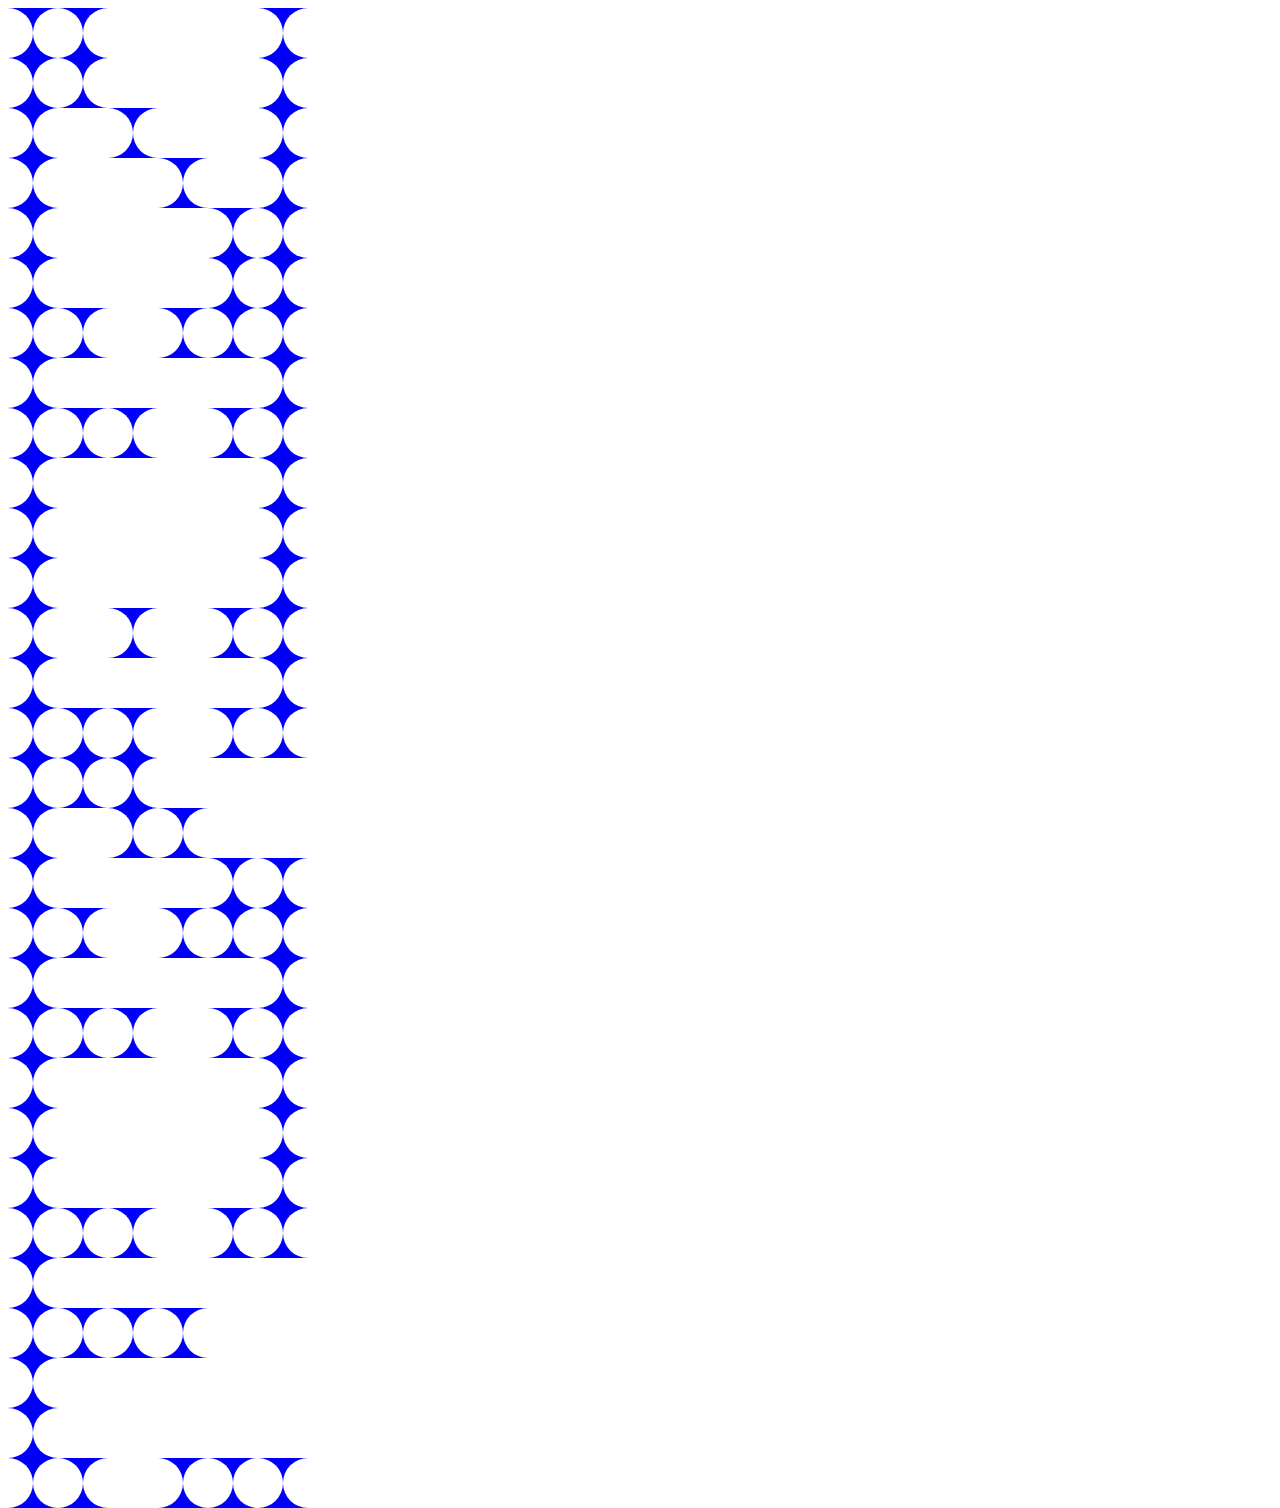
==== allletters.html @ 9e1a6b23 "letters" ====
<!DOCTYPE html>
<html>
	
	<head>
	    <meta charset="utf-8">
      <meta name="viewport" content="width=device-width, initial-scale=1.0">

	    <link href="allletters.css" rel="stylesheet" type="text/css">
	</head>

	<body>
	 
   <!-- N -->
    <div class="bounding-box">

    	<!-- row 1 -->
        <div class="segment round">
        	<div class="circle left"></div>
         	<div class="circle right"></div>
        </div>
       
        <div class="segment round">
        	<div class="circle left"></div>
         	<div class="circle right"></div>
        </div>
        
        <div class="segment round">
            <div class="round"></div>
            <div class="round"></div>
            <div class="segment white"></div>
        </div>
        
        <div class="segment round">
            <div class="segment white"></div>
        </div>
        
        <div class="segment round">
            <div class="segment white"></div>
        </div>
        
        <div class="segment round">
        	<div class="circle left"></div>
         	<div class="circle right"></div>
        </div>
   	  
   	  	
      	<!-- row 2 -->
        <div class="segment round">
        	<div class="circle left"></div>
         	<div class="circle right"></div>
        </div>
        
        <div class="segment round">
        	<div class="circle left"></div>
         	<div class="circle right"></div>
        </div>
        
        <div class="segment round">
            <div class="segment white"></div>
        </div>
        
        <div class="segment round">
            <div class="segment white"></div>
        </div>
        
        <div class="segment round">
            <div class="segment white"></div>
        </div>
        <div class="segment round">
        	<div class="circle left"></div>
         	<div class="circle right"></div>
        </div>
   	  
      	<!-- row 3 -->
        <div class="segment round">
        	<div class="circle left"></div>
         	<div class="circle right"></div>
        </div>
       
        <div class="segment round">
            <div class="segment white"></div>
        </div>
       
        <div class="segment round">
        	<div class="circle left"></div>
         	<div class="circle right"></div>
        </div>
        
        <div class="segment round">
            <div class="segment white"></div>
        </div>
        <div class="segment round">
            <div class="segment white"></div>
        </div>
        <div class="segment round">
        	<div class="circle left"></div>
         	<div class="circle right"></div>
        </div>

   	  

      	<!-- row 4 -->
        <div class="segment round">
        	<div class="circle left"></div>
         	<div class="circle right"></div>
        </div>
        <div class="segment round">
            <div class="segment white"></div>
        </div>
        
        <div class="segment round">
            <div class="segment white"></div>
        </div>
        <div class="segment round">
        	<div class="circle left"></div>
         	<div class="circle right"></div>
        </div>
        
        <div class="segment round">
            <div class="segment white"></div>
        </div>
        
        <div class="segment round">
        	<div class="circle left"></div>
         	<div class="circle right"></div>
        </div>
   	  

      	<!-- row 5 -->
        <div class="segment round">
        	<div class="circle left"></div>
         	<div class="circle right"></div>
        </div>
        <div class="segment round">
            <div class="segment white"></div>
        </div>
        
        <div class="segment round">
            <div class="segment white"></div>
        </div>
        
        <div class="segment round">
            <div class="segment white"></div>
        </div>
       
        <div class="segment round">
        	<div class="circle left"></div>
         	<div class="circle right"></div>
        </div>
        
        <div class="segment round">
        	<div class="circle left"></div>
         	<div class="circle right"></div>
        </div>
   	  
   	  	

      	<!-- row 6 -->
        <div class="segment round">
        	<div class="circle left"></div>
         	<div class="circle right"></div>
        </div>
        
        <div class="segment round">
            <div class="segment white"></div>
        </div>
        
        <div class="segment round">
            <div class="segment white"></div>
        </div>
        
        <div class="segment round">
            <div class="segment white"></div>
        </div>
        
        <div class="segment round">
        	<div class="circle left"></div>
         	<div class="circle right"></div>
        </div>
       
        <div class="segment round">
        	<div class="circle left"></div>
         	<div class="circle right"></div>
        </div>



  <!-- A -->
      <div class ="bounding-box">
    
     
     <!-- row 1 -->
        <div class="segment round">
          <div class="circle left"></div>
          <div class="circle right"></div>
        </div>

      <div class="segment round">
        <div class="circle left two"></div>
        <div class="circle right two"></div>
      </div>


      <div class="segment round ">
        <div class="segment white"></div>
      </div>
     
      <div class="segment round">
        <div class="circle left"></div>
        <div class="circle right"></div>
      </div>
     
      <div class="segment round">
        <div class="circle left"></div>
        <div class="circle right"></div>
      </div>

      <div class="segment round">
        <div class="circle left"></div>
        <div class="circle right"></div>
      </div>

      <div class="round"></div>
      <div class="round"></div>
     
     <!-- row 2 -->
      <div class="segment round">
        <div class="circle left"></div>
        <div class="circle right"></div>
        </div>

      <div class="segment round">
         <div class="segment white"></div>
      </div>
      
      <div class="segment blank"></div>
      
      <div class="segment blank"></div>
      
      <div class="segment round">
         <div class="segment white"></div>
      </div>
      
      <div class="segment round">
        <div class="circle left"></div>
        <div class="circle right"></div>
      </div>

      <div class="round"> </div>
      <div class="round"></div>
      
     <!-- row 3 -->
      <div class="segment round">
        <div class="circle left"></div>
        <div class="circle right"></div>
      </div>
     
      <div class="segment round">
        <div class="circle left"></div>
        <div class="circle right"></div>
      </div>
     
      <div class="segment round">
        <div class="circle left"></div>
        <div class="circle right"></div>
      </div>
      
      <div class="segment round">
         <div class="segment white"></div>
      </div>
      
      <div class="segment round">
        <div class="circle left"></div>
        <div class="circle right"></div>
      </div>
      
      <div class="segment round">
        <div class="circle left"></div>
        <div class="circle right"></div>
      </div>

      <div class="round"></div>
      <div class="round"></div>

     <!-- row 4 -->
      <div class="segment round">
        <div class="circle left"></div>
        <div class="circle right"></div>
      </div>
      <div class="segment round">
         <div class="segment white"></div>
      </div>
      
      <div class="segment blank"></div>
      
      <div class="segment blank"></div>
      
      <div class="segment round">
         <div class="segment white"></div>
      </div>
      
      <div class="segment round">
        <div class="circle left"></div>
        <div class="circle right"></div>
      </div>

      <div class="round"></div>
      <div class="round"></div>
     
      <!-- row 5 -->
      <div class="segment round">
        <div class="circle left"></div>
        <div class="circle right"></div>
      </div>
      
      <div class="segment round">
         <div class="segment white"></div>
      </div>
      
      <div class="segment blank"></div>
      
      <div class="segment blank"></div>
      
      <div class="segment round">
         <div class="segment white"></div>
      </div>
      
      <div class="segment round">
        <div class="circle left"></div>
        <div class="circle right">
          
        </div>
      </div>

      <div class="round"></div>
      <div class="round"></div>

      <!-- row 6 -->
      <div class="segment round">
        <div class="circle left"></div>
        <div class="circle right"></div>
      </div>
      <div class="segment round">
         <div class="segment white"></div>
      </div>
      <div class="segment blank"></div>
      <div class="segment blank"></div>
      <div class="segment round">
         <div class="segment white"></div>
      </div>
      <div class="segment round">
        <div class="circle left"></div>
        <div class="circle right"></div>
      </div>

      <div class="round"></div>
      <div class="round"></div>
    </div>

<!-- R -->
    
    <div class="bounding-box">

      <!-- row 1 -->
        <div class="segment round">
          <div class="circle left"></div>
          <div class="circle right"></div>
        </div>
       
        <div class="segment round">
          <div class="segment white"></div>
        </div>
        
        <div class="segment round">
            <div class="circle left"></div>
            <div class="circle right"></div>
        </div>
        
        <div class="segment round">
          <div class="segment white"></div>
        </div>
        
        <div class="segment round">
            <div class="circle left"></div>
            <div class="circle right"></div>
        </div>
       
        <div class="segment round">
          <div class="circle left"></div>
          <div class="circle right"></div>
        </div>
      
        
        <!-- row 2 -->
        <div class="segment round">
          <div class="circle left"></div>
          <div class="circle right"></div>
        </div>
        
        <div class="segment round">
          <div class="segment white"></div>
        </div>
        
        <div class="segment round">
          <div class="segment white"></div>
        </div>
        
        <div class="segment round">
          <div class="segment white"></div>
        </div>
       
        <div class="segment round">
          <div class="segment white"></div>
        </div>
        
        <div class="segment round">
          <div class="circle left"></div>
          <div class="circle right"></div>
        </div>
      
        <!-- row 3 -->
        <div class="segment round">
          <div class="circle left"></div>
          <div class="circle right"></div>
        </div>
       
        <div class="segment round">
            <div class="circle left"></div>
            <div class="circle right"></div>
        </div>
        
        <div class="segment round">
          <div class="circle left"></div>
          <div class="circle right"></div>
        </div>
        
        <div class="segment round">
          <div class="segment white"></div>
        </div>
        
        <div class="segment round">
            <div class="circle left"></div>
            <div class="circle right"></div>
        </div>
       
        <div class="segment round">
          <div class="circle left"></div>
          <div class="circle right"></div>
        </div>
      

        <!-- row 4 -->
        <div class="segment round">
          <div class="circle left"></div>
          <div class="circle right"></div>
        </div>
        
        <div class="segment round">
            <div class="circle left"></div>
            <div class="circle right"></div>
        </div>
        
        <div class="segment round">
            <div class="circle left"></div>
            <div class="circle right"></div>
        </div>
        
        <div class="segment round">
          <div class="segment white"></div>
        </div>
        
        <div class="segment round">
          <div class="segment white"></div>
        </div>
        <div class="segment round">
          <div class="segment white"></div>
        </div>
      

        <!-- row 5 -->
        <div class="segment round">
          <div class="circle left"></div>
          <div class="circle right"></div>
        </div>
        
        <div class="segment round">
          <div class="segment white"></div>
        </div>
        
        <div class="segment round">
            <div class="circle left"></div>
            <div class="circle right"></div>
        </div>
       
        <div class="segment round">
            <div class="circle left"></div>
            <div class="circle right"></div>
        </div>
       
        <div class="segment round">
          <div class="segment white"></div>
        </div>
        
        <div class="segment round">
          <div class="segment white"></div>
        </div>
      
        

        <!-- row 6 -->
        <div class="segment round">
          <div class="circle left"></div>
          <div class="circle right"></div>
        </div>
        
        <div class="segment round">
          <div class="segment white"></div>
        </div>
        
        <div class="segment round">
          <div class="segment white"></div>
        </div>
        
        <div class="segment round">
          <div class="segment white"></div>
        </div>
        
        <div class="segment round">
          <div class="circle left"></div>
          <div class="circle right"></div>
        </div>
        <div class="segment round">
          <div class="circle left"></div>
          <div class="circle right"></div>
        </div>
      
  <!-- A -->
    <div class="bounding-box">
     
     <!-- row 1 -->
        <div class="segment round">
          <div class="circle left"></div>
          <div class="circle right"></div>
        </div>

      <div class="segment round">
        <div class="circle left two"></div>
        <div class="circle right two"></div>
      </div>


      <div class="segment round ">
        <div class="segment white"></div>
      </div>
     
      <div class="segment round">
        <div class="circle left"></div>
        <div class="circle right"></div>
      </div>
     
      <div class="segment round">
        <div class="circle left"></div>
        <div class="circle right"></div>
      </div>

      <div class="segment round">
        <div class="circle left"></div>
        <div class="circle right"></div>
      </div>

      <div class="round"></div>
      <div class="round"></div>
     
     <!-- row 2 -->
      <div class="segment round">
        <div class="circle left"></div>
        <div class="circle right"></div>
        </div>

      <div class="segment round">
         <div class="segment white"></div>
      </div>
      
      <div class="segment blank"></div>
      
      <div class="segment blank"></div>
      
      <div class="segment round">
         <div class="segment white"></div>
      </div>
      
      <div class="segment round">
        <div class="circle left"></div>
        <div class="circle right"></div>
      </div>

      <div class="round"> </div>
      <div class="round"></div>
      
     <!-- row 3 -->
      <div class="segment round">
        <div class="circle left"></div>
        <div class="circle right"></div>
      </div>
     
      <div class="segment round">
        <div class="circle left"></div>
        <div class="circle right"></div>
      </div>
     
      <div class="segment round">
        <div class="circle left"></div>
        <div class="circle right"></div>
      </div>
      
      <div class="segment round">
         <div class="segment white"></div>
      </div>
      
      <div class="segment round">
        <div class="circle left"></div>
        <div class="circle right"></div>
      </div>
      
      <div class="segment round">
        <div class="circle left"></div>
        <div class="circle right"></div>
      </div>

      <div class="round"></div>
      <div class="round"></div>

     <!-- row 4 -->
      <div class="segment round">
        <div class="circle left"></div>
        <div class="circle right"></div>
      </div>
      <div class="segment round">
         <div class="segment white"></div>
      </div>
      
      <div class="segment blank"></div>
      
      <div class="segment blank"></div>
      
      <div class="segment round">
         <div class="segment white"></div>
      </div>
      
      <div class="segment round">
        <div class="circle left"></div>
        <div class="circle right"></div>
      </div>

      <div class="round"></div>
      <div class="round"></div>
     
      <!-- row 5 -->
      <div class="segment round">
        <div class="circle left"></div>
        <div class="circle right"></div>
      </div>
      
      <div class="segment round">
         <div class="segment white"></div>
      </div>
      
      <div class="segment blank"></div>
      
      <div class="segment blank"></div>
      
      <div class="segment round">
         <div class="segment white"></div>
      </div>
      
      <div class="segment round">
        <div class="circle left"></div>
        <div class="circle right">
          
        </div>
      </div>

      <div class="round"></div>
      <div class="round"></div>

      <!-- row 6 -->
      <div class="segment round">
        <div class="circle left"></div>
        <div class="circle right"></div>
      </div>
      <div class="segment round">
         <div class="segment white"></div>
      </div>
      <div class="segment blank"></div>
      <div class="segment blank"></div>
      <div class="segment round">
         <div class="segment white"></div>
      </div>
      <div class="segment round">
        <div class="circle left"></div>
        <div class="circle right"></div>
      </div>

      <div class="round"></div>
      <div class="round"></div>
    </div>

<!-- E -->
    
    <div class="bounding-box">

      <!-- row 1 -->
        <div class="segment round">
          <div class="circle left"></div>
          <div class="circle right"></div>
        </div>
       
        <div class="segment round">
          <div class="circle left"></div>
          <div class="circle right"></div>
        </div>
        
        <div class="segment round">
            <div class="circle left"></div>
            <div class="circle right"></div>
        </div>
        
        <div class="segment round">
          <div class="segment white"></div>
        </div>
        
        <div class="segment round">
          <div class="circle left"></div>
          <div class="circle right"></div>
        </div>
       
        <div class="segment round">
          <div class="circle left"></div>
          <div class="circle right"></div>
        </div>
      
        
        <!-- row 2 -->
        <div class="segment round">
          <div class="circle left"></div>
          <div class="circle right"></div>
        </div>
        
        <div class="segment round">
          <div class="segment white"></div>
        </div>
        
        <div class="segment round">
          <div class="segment white"></div>
        </div>
        <div class="segment round">
          <div class="segment white"></div>
        </div>
        
        <div class="segment round">
          <div class="segment white"></div>
        </div>
        <div class="segment round">
          <div class="segment white"></div></div>
      
        <!-- row 3 -->
        <div class="segment round">
          <div class="circle left"></div>
          <div class="circle right"></div>
        </div>
       
        <div class="segment round">
          <div class="circle left"></div>
          <div class="circle right"></div>
        </div>
        
        <div class="segment round">
          <div class="circle left"></div>
          <div class="circle right"></div>
        </div>
        
        <div class="segment round">
          <div class="circle left"></div>
          <div class="circle right"></div>
        </div>
        
        <div class="segment round">
            <div class="segment white"></div>
        </div>
       
        <div class="segment round">
            <div class="segment white"></div>
        </div>
      

        <!-- row 4 -->
        <div class="segment round">
          <div class="circle left"></div>
          <div class="circle right"></div>
        </div>
        
        <div class="segment round">
          <div class="segment white"></div>
        </div>
        
        <div class="segment round">
         <div class="segment white"></div>
        </div>
        
        <div class="segment round">
          <div class="segment white"></div>
        </div>
        
        <div class="segment round">
          <div class="segment white"></div>
        </div>
        <div class="segment round">
          <div class="segment white"></div>
        </div>
      

        <!-- row 5 -->
        <div class="segment round">
          <div class="circle left"></div>
          <div class="circle right"></div>
        </div>
        
        <div class="segment round">
          <div class="segment white"></div>
        </div>
        
        <div class="segment round">
          <div class="segment white"></div>
        </div>
       
        <div class="segment round">
          <div class="segment white"></div>
        </div>
        <div class="segment round">
          <div class="segment white"></div>
        </div>
        <div class="segment round">
          <div class="segment white"></div>
        </div>
      
        

        <!-- row 6 -->
        <div class="segment round">
          <div class="circle left"></div>
          <div class="circle right"></div>
        </div>
        
        <div class="segment round">
          <div class="circle left"></div>
          <div class="circle right"></div>
        </div>
        
        <div class="segment round">
          <div class="segment white"></div>
        </div>
        
        <div class="segment round">
          <div class="circle left"></div>
          <div class="circle right"></div>
        </div>
        
        <div class="segment round">
          <div class="circle left"></div>
          <div class="circle right"></div>
        </div>
        <div class="segment round">
          <div class="circle left"></div>
          <div class="circle right"></div>
        </div>
---- allletters.css ----
*{
	background-color: white;
}



 .bounding-box{
    position: relative; /*relative*/
    width: 312px;
    height: 312px;
    background: white;

}

.segment{
    width: 50px;
    height: 50px;
    display: block;
    float: left;
    background: #0000fa;
    position:relative;
    z-index: 1;
    overflow: hidden;    
    /*border: 1px solid black;*/
}

.segment:hover{
    background:#ffff00;
}


.segment.blank {
    background: none;
}   

.circle{
    width: 50px;
    height: 50px;
    position:absolute;
    z-index: 1;
    background: white;
    border-radius: 50%    
}




.circle.top {
    top: -25px;
}

.circle.right {
    right: -25px;
}

.circle.bottom {
    bottom: -25px;
}

.circle.left {
    left: -25px;
}

.segment.white{
    background: white;
}



@media screen and (max-width:300px){
    #bounding-box{width:100%}
    #segment{width:100%}
    #circle{width:100%}
}

@media screen and (max-width:150px){
    #bounding-box{width:100%}
    #segment{width:100%}
    #circle{width:100%}
}
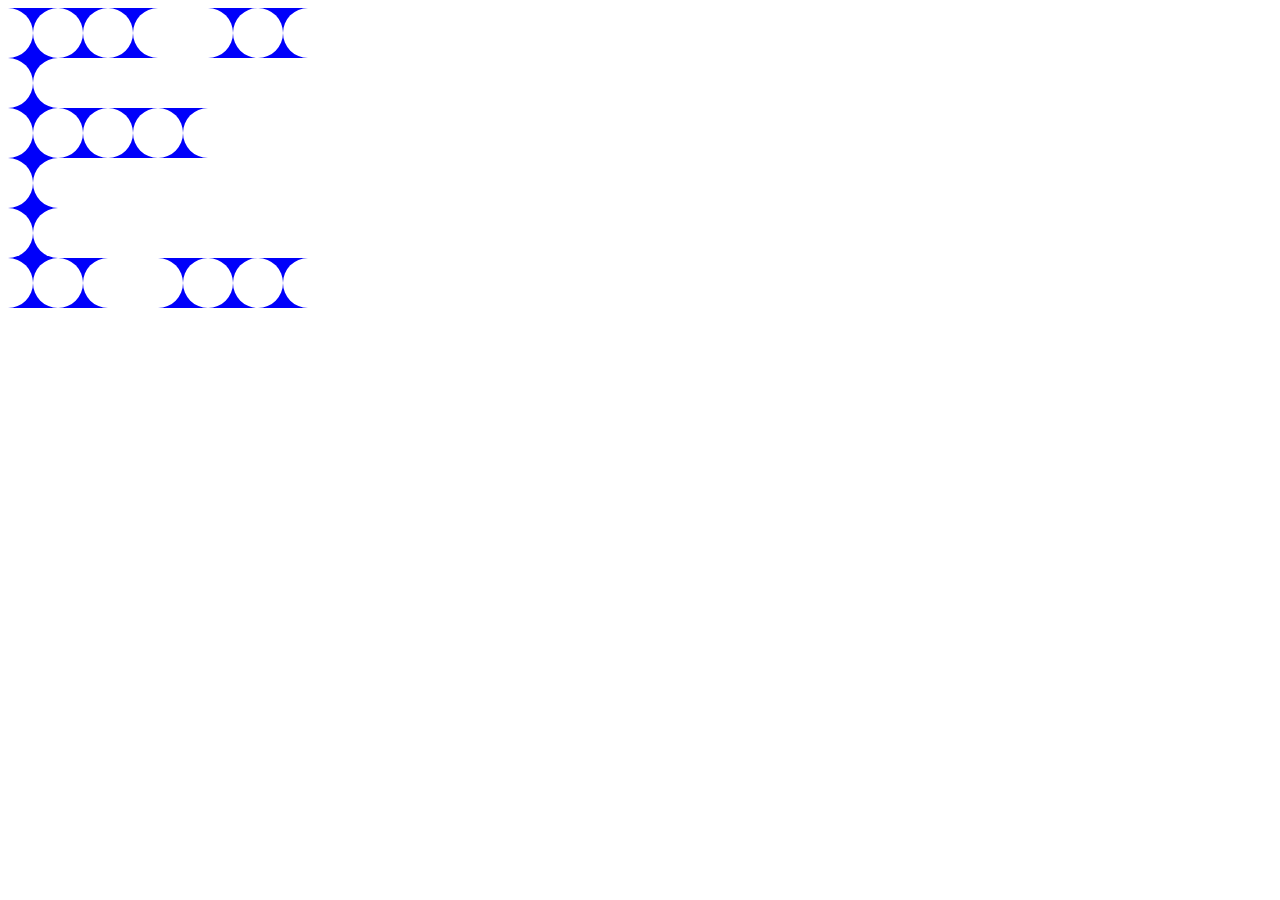
==== commit d3b4a284: "change!" ====
--- a/allletters.html
+++ b/allletters.html
@@ -15,8 +15,10 @@
 
     	<!-- row 1 -->
         <div class="segment round">
-        	<div class="circle left"></div>
-         	<div class="circle right"></div>
+        	<div class="circle top"></div>
+          <div class="circle right"></div>
+          <div class="circle bottom"></div>
+         	<div class="circle left"></div>
         </div>
        
         <div class="segment round">
--- a/allletters.css
+++ b/allletters.css
@@ -5,7 +5,7 @@
 
 
  .bounding-box{
-    position: relative; /*relative*/
+    position: absolute; /*relative*/
     width: 312px;
     height: 312px;
     background: white;
